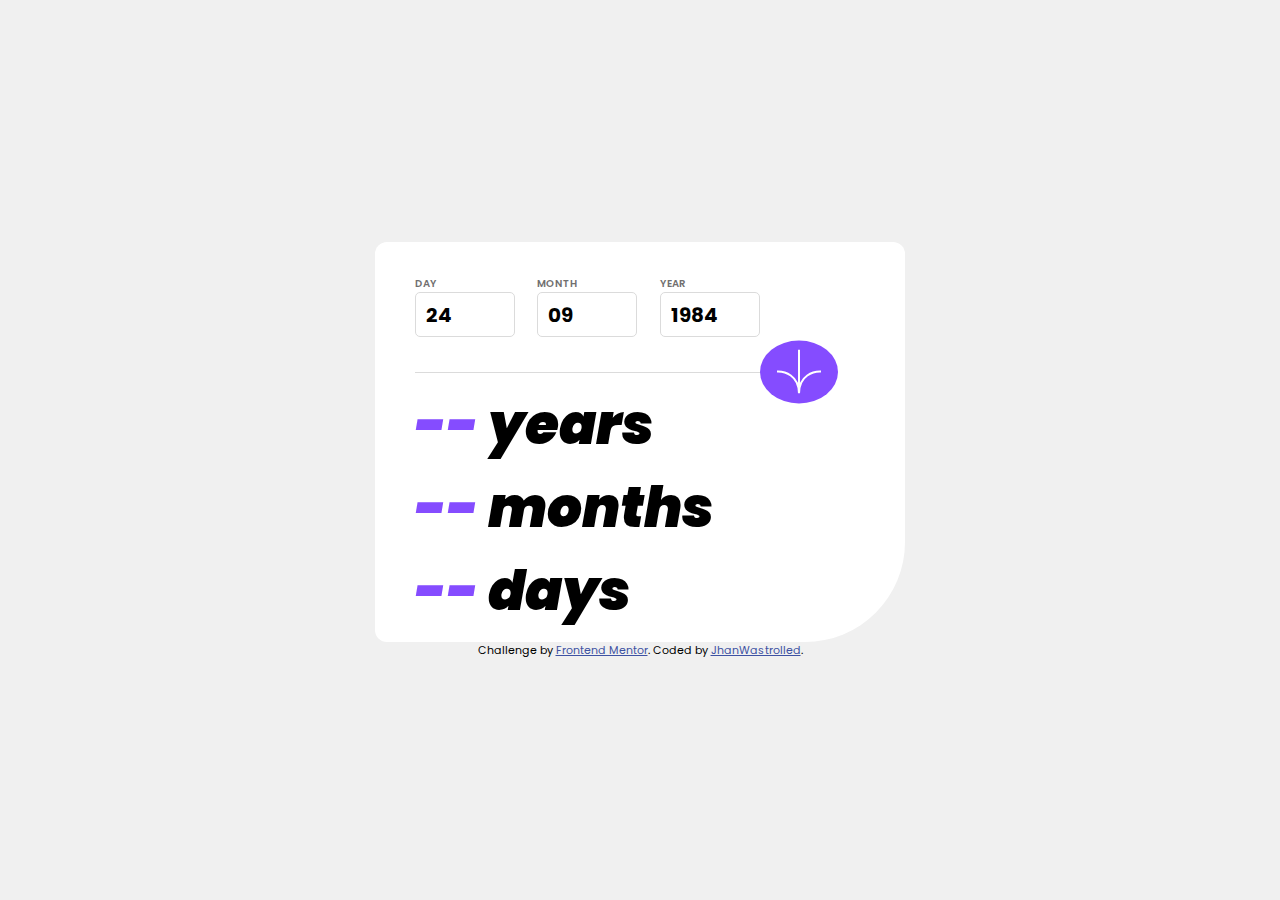
==== index.html @ 3b8b3d3c "esqueleto do codigo pronto, já verificando se todos os inputs estão preenchidos e se não é referente" ====
<!DOCTYPE html>
<html lang="en">
<head>
  <meta charset="UTF-8">
  <meta name="viewport" content="width=device-width, initial-scale=1.0"> <!-- displays site properly based on user's device -->

  <link rel="icon" type="image/png" sizes="32x32" href="./assets/images/favicon-32x32.png">
  <link rel="stylesheet" href="style.css">
  <link rel="preconnect" href="https://fonts.googleapis.com">
  <title>Frontend Mentor | Age calculator app</title>
  <link rel="preconnect" href="https://fonts.googleapis.com">
  <link rel="preconnect" href="https://fonts.gstatic.com" crossorigin>
  <link href="https://fonts.googleapis.com/css2?family=Poppins:ital,wght@0,100;0,200;0,300;0,400;0,500;0,600;0,700;0,800;0,900;1,100;1,200;1,300;1,400;1,500;1,600;1,700;1,800;1,900&display=swap" rel="stylesheet"></head>
<body>

  <div>
    <div class="container">
      <form id="form">
        <div>
          <label for="dia">Day</label>
          <input id="dia" name="dia" type="number" placeholder="DD">
        </div>
        <div>
          <label for="mes">Month</label>
          <input id="mes" name="mes" type="number" placeholder="MM">
        </div>
        <div>
          <label for="ano">Year</label>
          <input id="ano" name="ano" type="number" placeholder="YYYY">
        </div>
        <button type="submit"><svg xmlns="http://www.w3.org/2000/svg" width="46" height="44" viewBox="0 0 46 44"><g fill="none" stroke="#FFF" stroke-width="2"><path d="M1 22.019C8.333 21.686 23 25.616 23 44M23 44V0M45 22.019C37.667 21.686 23 25.616 23 44"/></g></svg></button>
      </form>
      <div class="tempo">
        <h3><span>--</span> years</h3>
        <h3><span>--</span> months</h3>
        <h3><span>--</span> days</h3>
        
      </div>
      
    </div>

    <div class="attribution">
      Challenge by <a href="https://www.frontendmentor.io?ref=challenge" target="_blank">Frontend Mentor</a>. 
      Coded by <a href="#">JhanWastrolled</a>.
    </div>
  </div>
  <script src="https://code.jquery.com/jquery-3.7.1.min.js"></script>
  <script src="script.js"></script>
</body>
</html>
---- style.css ----
* {
    padding: 0;
    margin: 0;
    box-sizing: border-box;
    font-family: Poppins, serif;
}

body {
    display: flex;
    justify-content: center;
    align-items: center;
    background-color: hsl(0, 0%, 94%);
    height: 100vh;
}

.container {
    height: 400px;
    width: 530px;
    background-color: hsl(0, 0%, 100%);
    border-radius: 12px;
    border-bottom-right-radius: 100px;
}

form {
    height: 130px;
    width: 65%;
    margin-left: 40px;
    display: flex;
    justify-content: space-between;
    align-items: center;
    position: relative;
}

form div {
    display: flex;
    flex-direction: column;
}

form input {
    width: 100px;
    height: 45px;
    padding: 10px;
    font-size: 20px;
    font-weight: bold;
    border: 1px solid hsl(0, 0%, 86%);
    border-radius: 5px;
}

input[type="number"]::-webkit-inner-spin-button,
input[type="number"]::-webkit-outer-spin-button {
    -webkit-appearance: none;
    margin: 0;
}

form label {
    text-transform: uppercase;
    font-size: 10px;
    font-weight: 600;
    color: hsl(0, 1%, 44%);
}

form button {
    position: absolute;
    right: 0;
    bottom: 0;
    transform: translate(100%, 50%);
    height: 63px;
    padding: 16px;
    background-color: hsl(259, 100%, 65%);
    border-radius: 100%;
    border: none;
    display: flex;
    justify-content: center;
    align-items: center;
    z-index: 1;
    cursor: pointer;
}

form button:hover {
    background-color: hsl(0, 0%, 8%);
}

.tempo {
    position: relative;
    width: 70%;
    height: calc(100% - 130px);
    display: flex;
    flex-direction: column;
    justify-content: center;
    align-items: start;
    margin-left: 40px;
    border-top: 1px solid hsl(0, 0%, 86%);
}

.tempo h3 {
    font-size: 55px;
    font-weight: 900;
    font-style: italic;
}

span {
    color: hsl(259, 100%, 65%);
}

.attribution { font-size: 11px; text-align: center; }
.attribution a { color: hsl(228, 45%, 44%); }
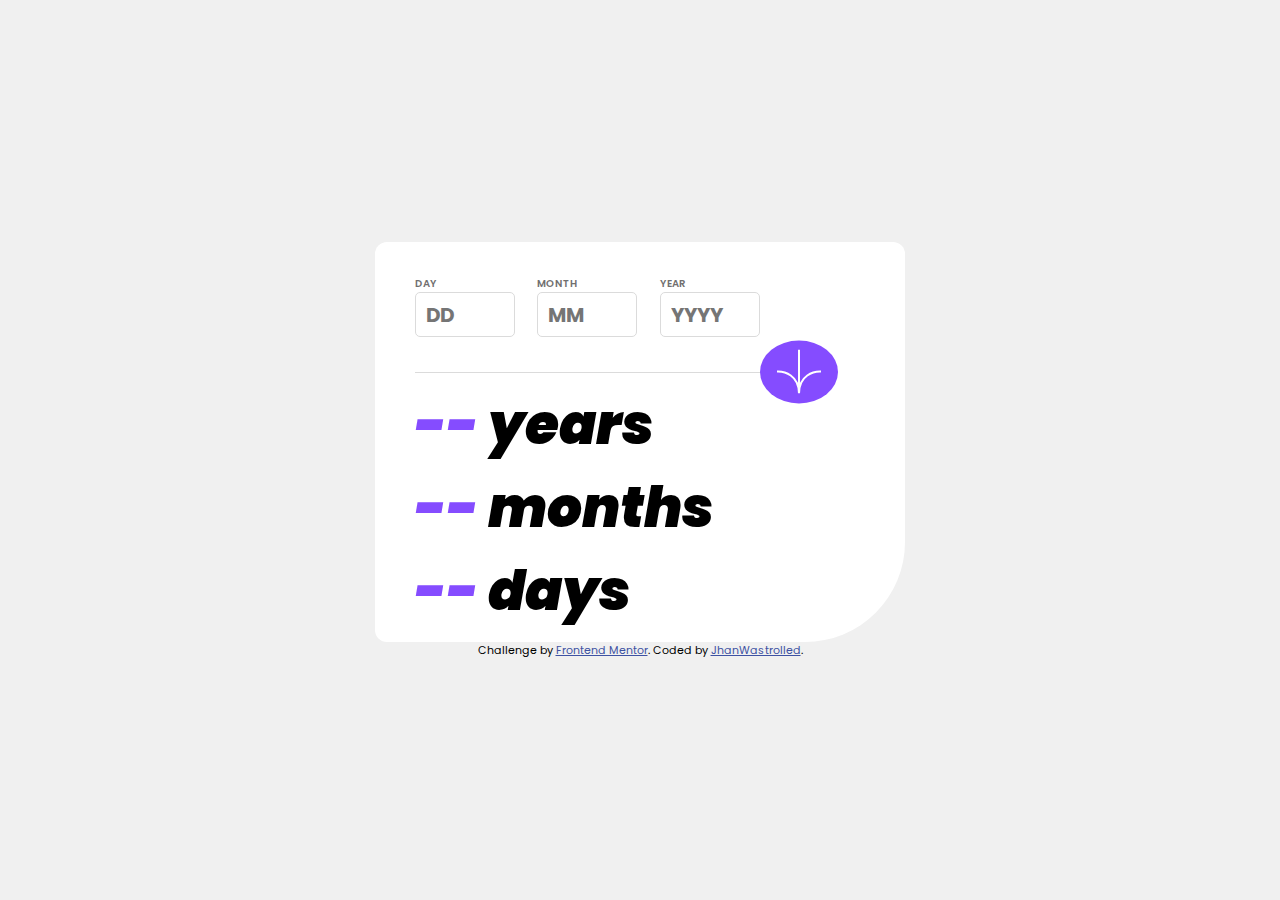
==== commit 5d6ebe9a: "projeto pronto layout estilizado e funcionalidades prontas" ====
--- a/index.html
+++ b/index.html
@@ -19,21 +19,24 @@
         <div>
           <label for="dia">Day</label>
           <input id="dia" name="dia" type="number" placeholder="DD">
+          <p>fodeu lek</p>
         </div>
         <div>
           <label for="mes">Month</label>
           <input id="mes" name="mes" type="number" placeholder="MM">
+          <p>fodeu lek</p>
         </div>
         <div>
           <label for="ano">Year</label>
           <input id="ano" name="ano" type="number" placeholder="YYYY">
+          <p>fodeu lek</p>
         </div>
         <button type="submit"><svg xmlns="http://www.w3.org/2000/svg" width="46" height="44" viewBox="0 0 46 44"><g fill="none" stroke="#FFF" stroke-width="2"><path d="M1 22.019C8.333 21.686 23 25.616 23 44M23 44V0M45 22.019C37.667 21.686 23 25.616 23 44"/></g></svg></button>
       </form>
       <div class="tempo">
-        <h3><span>--</span> years</h3>
-        <h3><span>--</span> months</h3>
-        <h3><span>--</span> days</h3>
+        <h3><span id="ANOS">--</span> years</h3>
+        <h3><span id="MESES">--</span> months</h3>
+        <h3><span id="DIAS">--</span> days</h3>
         
       </div>
       
--- a/style.css
+++ b/style.css
@@ -34,6 +34,7 @@
 form div {
     display: flex;
     flex-direction: column;
+    position: inherit;
 }
 
 form input {
@@ -80,6 +81,27 @@
     background-color: hsl(0, 0%, 8%);
 }
 
+form p {
+    color: hsl(0, 100%, 67%);
+    font-size: 10px;
+    text-align: center;
+    display: none;
+    position: absolute;
+    bottom: 0;
+    left: 50%;
+    transform: translate(-50%, 100%);
+    width: 150px;
+
+}
+
+.fodeu-por-escrito {
+    color: hsl(0, 100%, 67%);
+}
+
+.fodeu {
+    border: 1px solid hsl(0, 100%, 67%);
+}
+
 .tempo {
     position: relative;
     width: 70%;
